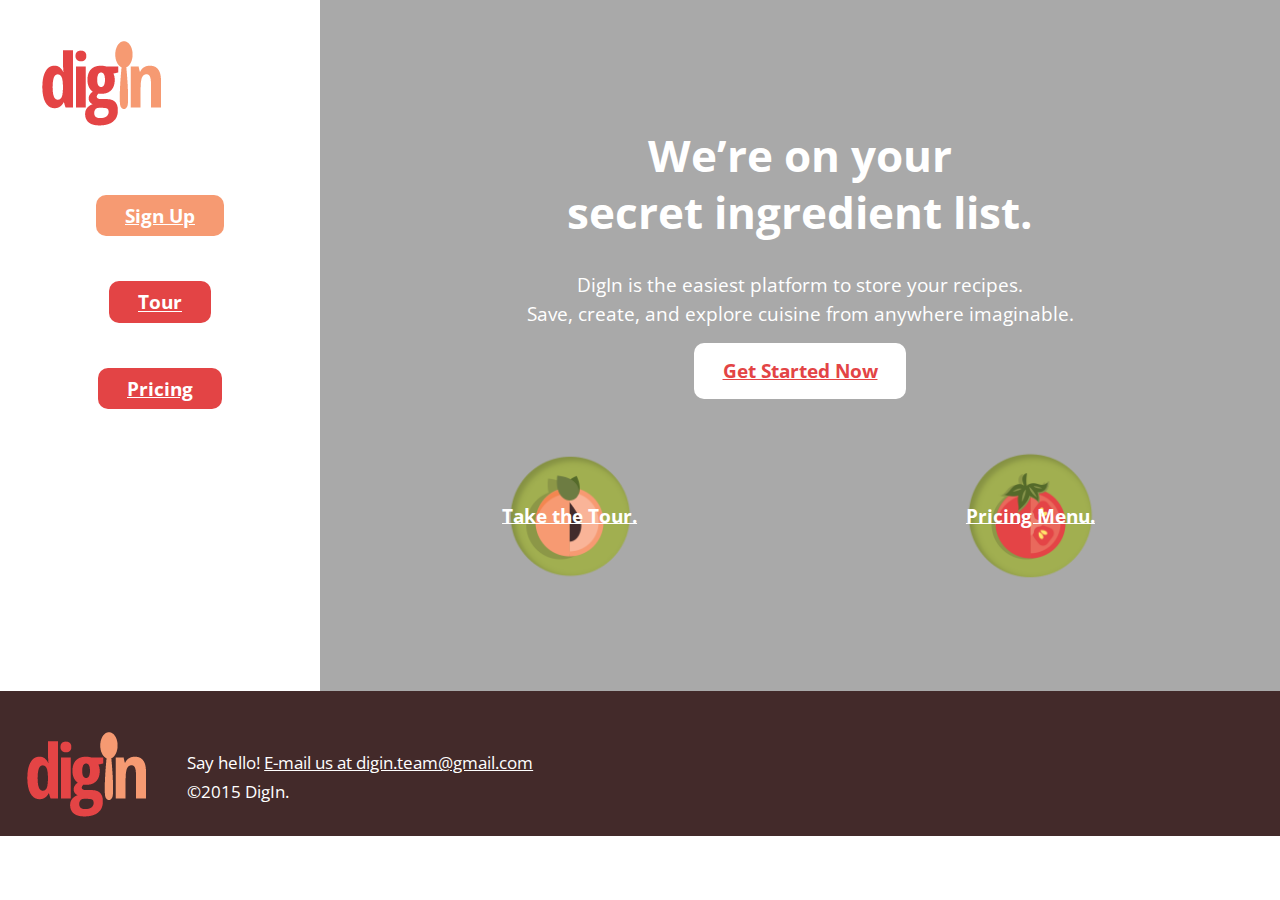
==== index.html @ a4c2fb9c "Changed title." ====
<!DOCTYPE html>
<html lang="en-ca">
<head>
  <meta charset="utf-8">
  <title>Store recipes online | DigIn</title>
  <link href="css/modules.css" rel="stylesheet">
  <link href="css/type.css" rel="stylesheet">
  <link href="css/grid.css" rel="stylesheet">
  <link href="css/main.css" rel="stylesheet">
  <meta name="handheldfriendly" content="true">
  <meta name="mobileoptimized" content="240">
  <meta name="viewport" content="width=device-width,intial-scale=1">
  <link href='https://fonts.googleapis.com/css?family=Open+Sans+Condensed:300,700' rel='stylesheet' type='text/css'>

</head>
<body>

  <ul class="skip-links">
    <li><a href="#main">Skip to main content</a></li>
    <li><a href="#nav">Skip to navigation</a></li>
  </ul>

<div class="grid">
<header id="top" class="unit xs-1 s-1 m-1-4 l-1-4 pad-t pad-b">
  <div class="grid">
<div class="unit xs-1 s-1 m-1 l-1">
  <a  class="masthead" role="banner" href="index.html"><img class="gutter text-center" src="images/logo.png" alt="DigIn"></a>
</div>
<div class="unit xs-1 s-1 m-1 l-1">
   <nav class="nav pad-t" role="navigation">
      <ul class="list-group text-center bold button">
        <li class="pad-t pad-b"><a class="gutter island-1-4 active" href="signup.html">Sign Up</a></li>
        <li class="pad-t pad-b"><a class="gutter island-1-4" href="tour.html">Tour</a></li>
        <li class="pad-t pad-b"><a class="gutter island-1-4" href="pricing.html">Pricing</a></li>
      </ul>
  </nav>
  </div>
  </div>
</header>


<main role="main" id="main" class="unit xs-1 s-1 m-3-4 l-3-4">
<div class="text-center">
<div class="hero">
<div class="hero-content">
    <h1 class="yotta">We’re on your<br>secret ingredient list.</h1>
    <p>DigIn is the easiest platform to store your recipes.<br>Save, create, and explore cuisine from anywhere imaginable.</p>

    <div class="grid xs-1 s-1 m-1 l-1 xl-1 pad-b  herobutton">
      <div class="unit xs-1 s-1 m-1 l-1 xl-1 pad-b-2">
        <a class="bold gutter pad-top-half pad-bottom-half" href="signup.html">Get Started Now</a>
      </div>
    </div>

    <div class="grid xs-1 s-1 m-1 l-1 xl-1">
      <div class="unit xs-1 s-1-2 m-1-2 l-1-2 xl-1-2 pad-t-2 pad-b-2 icon">
      <a class="bold pad-t-2 bucket" href="tour.html">Take the Tour.</a>
      </div>

      <div class="unit xs-1 s-1-2 m-1-2 l-1-2 xl-1-2 pad-t-2 pad-b-2 icon2">
        <a class="bold pad-t-2 bucket" href="pricing.html">Pricing Menu.</a>
      </div>
  </div>
</div>
</div>

  </div>
</main>
</div>

<footer role="contentinfo" class="pad-t">
<div class="unit xs-1 s-1 m-1 l-1">
     <div class="unit xs-1 s-1 m-1 l-1">
       <div class="media">
         <div class="media__img gutter-1-2">
           <img src="images/logo.png" alt="DigIn">
         </div>
         <div class="media__body gutter-1-2">
           <p class="milli pad-t">Say hello! <a class="footer" href="">E-mail us at digin.team@gmail.com</a><br>©2015 DigIn.</br></p>
         </div>
       </div>
     </div>
   </div>
</footer>

</body>
</html>
---- css/modules.css ----
/*!
 * Modulifier || Code released under the UNLICENSE
 * Code under other copyrights & licenses listed below.
 * http://modulifier.web-dev.tools/#responsive;images;list-group;embed;media-object;accessibility;print
 */

@-moz-viewport { width: device-width; scale: 1; }
@-ms-viewport { width: device-width; scale: 1; }
@-o-viewport { width: device-width; scale: 1; }
@-webkit-viewport { width: device-width; scale: 1; }
@viewport { width: device-width; scale: 1; }

html {
  box-sizing: border-box;
  -moz-text-size-adjust: 100%;
  -ms-text-size-adjust: 100%;
  -webkit-text-size-adjust: 100%;
  text-size-adjust: 100%;
}

*, *::before, *::after {
  box-sizing: inherit;
}

body {
  margin: 0;
}

article, aside, details, figcaption, figure,
footer, header, main, menu, nav, section, summary {
  display: block;
}

audio, canvas, progress, video {
  display: inline-block;
  vertical-align: baseline;
}

template {
  display: none;
}

img {
  border: 0;
}

.img-flex {
  display: block;
  width: 100%;
}

svg:not(:root) {
  overflow: hidden;
}

svg {
  fill: currentColor;
  stroke: currentColor;
}

.image-replacement, .ir {
  overflow: hidden;
  direction: ltr;
  text-align: left;
  text-indent: 100%;
  white-space: nowrap;
}

.list-group {
  padding-left: 0;
  list-style-type: none;
}

.list-group > dd {
  margin-left: 0;
}

.list-group--inline::before,
.list-group--inline::after {
  content: "";
  display: table;
}

.list-group--inline::after {
  clear: both;
}

.list-group--inline > li {
  display: inline-block;
}

.list-group--inline > dt {
  clear: left;
  float: left;
  width: 11em;
}

.list-group--inline > dd {
  float: left;
  min-width: 12em;
}

.embed {
  margin-left: 0;
  margin-right: 0;
  overflow: hidden;
  position: relative;
  width: 100%;
}

.embed--1by1 {
  padding-top: 100%; /* Square */
}

.embed--4by3 {
  padding-top: 75%; /* Traditional TV/computer screens */
}

.embed--iso216 {
  padding-top: 70.92%; /* A-standard paper sizes */
}

.embed--3by2 {
  padding-top: 66.6%; /* Classic 35 mm film & most digital photos, landscape */
}

.embed--2by3 {
  padding-top: 150%; /* Classic 35 mm film & most digital photos, portrait */
}

.embed--golden {
  padding-top: 61.8%; /* The Golden Ratio */
}

.embed--16by9 {
  padding-top: 56.25%; /* HD TV */
}

.embed--185by100 {
  padding-top: 54.05%; /* Common widescreen cinema */
}

.embed--24by10 {
  padding-top: 41.667%; /* Widescreen cinema: 2.4:1 */;
}

.embed--3by1 {
  padding-top: 33.3333%; /* Panorama photos */
}

.embed--4by1 {
  padding-top: 25%; /* Polyvision */
}

.embed__item {
  height: 100%;
  left: 0;
  position: absolute;
  top: 0;
  width: 100%;
}

.media {
  overflow: hidden;
}

.media__img {
  float: left;
}

.media__img--reversed {
  float: right;
}

.media__img--stacked {
  float: none;
}

.media__body {
  overflow: hidden;
  min-width: 12em; /* Slightly less than 200px, responsiveness built in */
}

a:hover, a:active {
  outline: none;
}

a:focus, [tabindex="0"]:focus,
input:focus, textarea:focus, button:focus {
  outline: 3px solid #000;
  outline-offset: 3px;
}

.skip-links {
  margin: 0;
  padding: 0;
  list-style-type: none;
}

.skip-links a {
  padding: 0.5em 0.75em;
  position: absolute;
  top: -3em;
  z-index: 10000; /* To make sure they're always on top */
  background-color: #000;
  color: #fff;
  font-size: 1.125rem;
  font-weight: bold;
  text-decoration: none;
}

.skip-links a:focus {
  top: 0;
}

.print-only {
  display: none;
  visibility: hidden;
}

@media print {

  .no-print {
    display: none;
    visibility: hidden;
  }

  .print-only {
    display: block;
    visibility: visible;
  }

  /*!
   * (c) HTML5 Boilerplate || MIT License
   *     https://html5boilerplate.com/
   */

  *, *:before, *:after, *:first-letter, *:first-line {
    background: none transparent !important;
    color: #000 !important;
    box-shadow: none !important;
    text-shadow: none !important;
  }

  a, a:visited {
    text-decoration: underline;
  }

  a[href]:after {
    content: " (" attr(href) ")";
  }

  abbr[title]:after {
    content: " (" attr(title) ")";
  }

  a[href^="#"]:after,
  a[href^="javascript:"]:after {
    content: "";
  }

  pre, blockquote {
    page-break-inside: avoid;
  }

  thead {
    display: table-header-group;
  }

  tr, img {
    page-break-inside: avoid;
  }

  p, h1, h2, h3, h4, h5, h6 {
    orphans: 3;
    widows: 3;
  }

  h1, h2, h3, h4, h5, h6 {
    page-break-after: avoid;
  }

  /*! End HTML5 Boilerplate code */
}
---- css/type.css ----
/*
  Typografier || Code released under the UNLICENSE
  http://typografier.web-dev.tools/#0,100,1.3,1.067;38,110,1.4,1.125;60,120,1.5,1.125;90,130,1.5,1.125
*/

html {
  font-size: 100%;
  line-height: 1.3;
}

a {
  background-color: transparent;
}

sub, sup {
  font-size: 75%;
  line-height: 1px;
  position: relative;
  vertical-align: baseline;
}

sup {
  top: -0.5em;
}

sub {
  bottom: -0.25em;
}

pre, code, kbd, samp {
  font-size: 100%;
}

abbr[title] {
  border-bottom: 1px dotted;
  text-decoration: none;
}

b, strong {
  font-weight: bold;
}

dfn, caption {
  font-style: italic;
}

hr {
  border: 0;
  border-top: 1px solid;
  height: 0;
}

table {
  border-collapse: collapse;
  border-spacing: 0;
  width: 100%;
}

th, td {
  border-bottom: 1px solid;
  text-align: left;
}

thead th {
  vertical-align: bottom;
}

.text-left {
  text-align: left;
}

.text-right {
  text-align: right;
}

.text-center {
  text-align: center;
}

.normal {
  font-weight: normal;
}

.bold {
  font-weight: bold;
}

.italic {
  font-style: italic;
}

.text-upper {
  text-transform: uppercase;
}

.text-lower {
  text-transform: lowercase;
}

h1, h2, h3, h4, h5, h6,
p, ul, ol, dl, dd, figure,
blockquote, details, hr,
fieldset, pre, table {
  margin: 0 0 1.3rem;
}

.yotta {
  font-size: 1.5745rem;
  line-height: 1.6513;
}

.zetta {
  font-size: 1.4757rem;
  line-height: 1.7619;
}

h1, .exa {
  font-size: 1.3830rem;
  line-height: 1.8800;
}

h2, .peta {
  font-size: 1.2962rem;
  line-height: 1.0030;
}

h3, .tera {
  font-size: 1.2148rem;
  line-height: 1.0702;
}

h4, .giga {
  font-size: 1.1385rem;
  line-height: 1.1419;
}

h5, .mega {
  font-size: 1.0670rem;
  line-height: 1.2184;
}

h6, .kilo, input, textarea {
  font-size: 1.0000rem;
  line-height: 1.3000;
}

small, .milli {
  font-size: 0.9372rem;
  line-height: 1.3871;
}

.micro {
  font-size: 0.8784rem;
  line-height: 1.4800;
}

.push {
  margin-bottom: 1.3rem;
}

.push-none, .push-0 {
  margin-bottom: 0;
}

.push-double, .push-2 {
  margin-bottom: 2.6000rem;
}

.push-half, .push-1-2 {
  margin-bottom: 0.6500rem;
}

.push-quarter, .push-1-4 {
  margin-bottom: 0.3250rem;
}

.push-right-quarter, .push-r-1-4 {
  margin-right: 0.3250rem;
}

.push-right-half, .push-r-1-2 {
  margin-right: 0.6500rem;
}

.push-right, .push-r {
  margin-right: 1.3rem;
}

.pad-top, .pad-t {
  padding-top: 1.3rem;
}

.pad-bottom, .pad-b {
  padding-bottom: 1.3rem;
}

.pad-top-double, .pad-t-2 {
  padding-top: 2.6000rem;
}

.pad-bottom-double, .pad-b-2 {
  padding-bottom: 2.6000rem;
}

.pad-top-half, .pad-t-1-2 {
  padding-top: 0.6500rem;
}

.pad-bottom-half, .pad-b-1-2 {
  padding-bottom: 0.6500rem;
}

.pad-top-quarter, .pad-t-1-4 {
  padding-top: 0.3250rem;
}

.pad-bottom-quarter, .pad-b-1-4 {
  padding-bottom: 0.3250rem;
}

.island {
  padding: 1.3rem;
}

.island-double, .island-2 {
  padding: 2.6000rem;
}

.island-half, .island-1-2 {
  padding: 0.6500rem;
}

.island-quarter, .island-1-4,
td, th, fieldset {
  padding: 0.3250rem;
}

.gutter {
  padding-left: 1.3rem;
  padding-right: 1.3rem;
}

.gutter-double, .gutter-2 {
  padding-left: 2.6000rem;
  padding-right: 2.6000rem;
}

.gutter-half, .gutter-1-2 {
  padding-left: 0.6500rem;
  padding-right: 0.6500rem;
}

.gutter-quarter, .gutter-1-4 {
  padding-left: 0.3250rem;
  padding-right: 0.3250rem;
}

@media only screen and (min-width: 38em) {

html {
  font-size: 110%;
  line-height: 1.4;
}

h1, h2, h3, h4, h5, h6,
p, ul, ol, dl, dd, figure,
blockquote, details, hr,
fieldset, pre, table {
  margin: 0 0 1.4rem;
}

.yotta {
  font-size: 2.2807rem;
  line-height: 1.2277;
}

.zetta {
  font-size: 2.0273rem;
  line-height: 1.3812;
}

h1, .exa {
  font-size: 1.8020rem;
  line-height: 1.5538;
}

h2, .peta {
  font-size: 1.6018rem;
  line-height: 1.7480;
}

h3, .tera {
  font-size: 1.4238rem;
  line-height: 1.9665;
}

h4, .giga {
  font-size: 1.2656rem;
  line-height: 1.1062;
}

h5, .mega {
  font-size: 1.1250rem;
  line-height: 1.2444;
}

h6, .kilo, input, textarea {
  font-size: 1.0000rem;
  line-height: 1.4000;
}

small, .milli {
  font-size: 0.8889rem;
  line-height: 1.5750;
}

.micro {
  font-size: 0.7901rem;
  line-height: 1.7719;
}

.push {
  margin-bottom: 1.4rem;
}

.push-none, .push-0 {
  margin-bottom: 0;
}

.push-double, .push-2 {
  margin-bottom: 2.8000rem;
}

.push-half, .push-1-2 {
  margin-bottom: 0.7000rem;
}

.push-quarter, .push-1-4 {
  margin-bottom: 0.3500rem;
}

.push-right-quarter, .push-r-1-4 {
  margin-right: 0.3500rem;
}

.push-right-half, .push-r-1-2 {
  margin-right: 0.7000rem;
}

.push-right, .push-r {
  margin-right: 1.4rem;
}

.pad-top, .pad-t {
  padding-top: 1.4rem;
}

.pad-bottom, .pad-b {
  padding-bottom: 1.4rem;
}

.pad-top-double, .pad-t-2 {
  padding-top: 2.8000rem;
}

.pad-bottom-double, .pad-b-2 {
  padding-bottom: 2.8000rem;
}

.pad-top-half, .pad-t-1-2 {
  padding-top: 0.7000rem;
}

.pad-bottom-half, .pad-b-1-2 {
  padding-bottom: 0.7000rem;
}

.pad-top-quarter, .pad-t-1-4 {
  padding-top: 0.3500rem;
}

.pad-bottom-quarter, .pad-b-1-4 {
  padding-bottom: 0.3500rem;
}

.island {
  padding: 1.4rem;
}

.island-double, .island-2 {
  padding: 2.8000rem;
}

.island-half, .island-1-2 {
  padding: 0.7000rem;
}

.island-quarter, .island-1-4,
td, th, fieldset {
  padding: 0.3500rem;
}

.gutter {
  padding-left: 1.4rem;
  padding-right: 1.4rem;
}

.gutter-double, .gutter-2 {
  padding-left: 2.8000rem;
  padding-right: 2.8000rem;
}

.gutter-half, .gutter-1-2 {
  padding-left: 0.7000rem;
  padding-right: 0.7000rem;
}

.gutter-quarter, .gutter-1-4 {
  padding-left: 0.3500rem;
  padding-right: 0.3500rem;
}

}

@media only screen and (min-width: 60em) {

html {
  font-size: 120%;
  line-height: 1.5;
}

h1, h2, h3, h4, h5, h6,
p, ul, ol, dl, dd, figure,
blockquote, details, hr,
fieldset, pre, table {
  margin: 0 0 1.5rem;
}

.yotta {
  font-size: 2.2807rem;
  line-height: 1.3154;
}

.zetta {
  font-size: 2.0273rem;
  line-height: 1.4798;
}

h1, .exa {
  font-size: 1.8020rem;
  line-height: 1.6648;
}

h2, .peta {
  font-size: 1.6018rem;
  line-height: 1.8729;
}

h3, .tera {
  font-size: 1.4238rem;
  line-height: 1.0535;
}

h4, .giga {
  font-size: 1.2656rem;
  line-height: 1.1852;
}

h5, .mega {
  font-size: 1.1250rem;
  line-height: 1.3333;
}

h6, .kilo, input, textarea {
  font-size: 1.0000rem;
  line-height: 1.5000;
}

small, .milli {
  font-size: 0.8889rem;
  line-height: 1.6875;
}

.micro {
  font-size: 0.7901rem;
  line-height: 1.8984;
}

.push {
  margin-bottom: 1.5rem;
}

.push-none, .push-0 {
  margin-bottom: 0;
}

.push-double, .push-2 {
  margin-bottom: 3.0000rem;
}

.push-half, .push-1-2 {
  margin-bottom: 0.7500rem;
}

.push-quarter, .push-1-4 {
  margin-bottom: 0.3750rem;
}

.push-right-quarter, .push-r-1-4 {
  margin-right: 0.3750rem;
}

.push-right-half, .push-r-1-2 {
  margin-right: 0.7500rem;
}

.push-right, .push-r {
  margin-right: 1.5rem;
}

.pad-top, .pad-t {
  padding-top: 1.5rem;
}

.pad-bottom, .pad-b {
  padding-bottom: 1.5rem;
}

.pad-top-double, .pad-t-2 {
  padding-top: 3.0000rem;
}

.pad-bottom-double, .pad-b-2 {
  padding-bottom: 3.0000rem;
}

.pad-top-half, .pad-t-1-2 {
  padding-top: 0.7500rem;
}

.pad-bottom-half, .pad-b-1-2 {
  padding-bottom: 0.7500rem;
}

.pad-top-quarter, .pad-t-1-4 {
  padding-top: 0.3750rem;
}

.pad-bottom-quarter, .pad-b-1-4 {
  padding-bottom: 0.3750rem;
}

.island {
  padding: 1.5rem;
}

.island-double, .island-2 {
  padding: 3.0000rem;
}

.island-half, .island-1-2 {
  padding: 0.7500rem;
}

.island-quarter, .island-1-4,
td, th, fieldset {
  padding: 0.3750rem;
}

.gutter {
  padding-left: 1.5rem;
  padding-right: 1.5rem;
}

.gutter-double, .gutter-2 {
  padding-left: 3.0000rem;
  padding-right: 3.0000rem;
}

.gutter-half, .gutter-1-2 {
  padding-left: 0.7500rem;
  padding-right: 0.7500rem;
}

.gutter-quarter, .gutter-1-4 {
  padding-left: 0.3750rem;
  padding-right: 0.3750rem;
}

}

@media only screen and (min-width: 90em) {

html {
  font-size: 130%;
  line-height: 1.5;
}

h1, h2, h3, h4, h5, h6,
p, ul, ol, dl, dd, figure,
blockquote, details, hr,
fieldset, pre, table {
  margin: 0 0 1.5rem;
}

.yotta {
  font-size: 2.2807rem;
  line-height: 1.3154;
}

.zetta {
  font-size: 2.0273rem;
  line-height: 1.4798;
}

h1, .exa {
  font-size: 1.8020rem;
  line-height: 1.6648;
}

h2, .peta {
  font-size: 1.6018rem;
  line-height: 1.8729;
}

h3, .tera {
  font-size: 1.4238rem;
  line-height: 1.0535;
}

h4, .giga {
  font-size: 1.2656rem;
  line-height: 1.1852;
}

h5, .mega {
  font-size: 1.1250rem;
  line-height: 1.3333;
}

h6, .kilo, input, textarea {
  font-size: 1.0000rem;
  line-height: 1.5000;
}

small, .milli {
  font-size: 0.8889rem;
  line-height: 1.6875;
}

.micro {
  font-size: 0.7901rem;
  line-height: 1.8984;
}

.push {
  margin-bottom: 1.5rem;
}

.push-none, .push-0 {
  margin-bottom: 0;
}

.push-double, .push-2 {
  margin-bottom: 3.0000rem;
}

.push-half, .push-1-2 {
  margin-bottom: 0.7500rem;
}

.push-quarter, .push-1-4 {
  margin-bottom: 0.3750rem;
}

.push-right-quarter, .push-r-1-4 {
  margin-right: 0.3750rem;
}

.push-right-half, .push-r-1-2 {
  margin-right: 0.7500rem;
}

.push-right, .push-r {
  margin-right: 1.5rem;
}

.pad-top, .pad-t {
  padding-top: 1.5rem;
}

.pad-bottom, .pad-b {
  padding-bottom: 1.5rem;
}

.pad-top-double, .pad-t-2 {
  padding-top: 3.0000rem;
}

.pad-bottom-double, .pad-b-2 {
  padding-bottom: 3.0000rem;
}

.pad-top-half, .pad-t-1-2 {
  padding-top: 0.7500rem;
}

.pad-bottom-half, .pad-b-1-2 {
  padding-bottom: 0.7500rem;
}

.pad-top-quarter, .pad-t-1-4 {
  padding-top: 0.3750rem;
}

.pad-bottom-quarter, .pad-b-1-4 {
  padding-bottom: 0.3750rem;
}

.island {
  padding: 1.5rem;
}

.island-double, .island-2 {
  padding: 3.0000rem;
}

.island-half, .island-1-2 {
  padding: 0.7500rem;
}

.island-quarter, .island-1-4,
td, th, fieldset {
  padding: 0.3750rem;
}

.gutter {
  padding-left: 1.5rem;
  padding-right: 1.5rem;
}

.gutter-double, .gutter-2 {
  padding-left: 3.0000rem;
  padding-right: 3.0000rem;
}

.gutter-half, .gutter-1-2 {
  padding-left: 0.7500rem;
  padding-right: 0.7500rem;
}

.gutter-quarter, .gutter-1-4 {
  padding-left: 0.3750rem;
  padding-right: 0.3750rem;
}

}
---- css/grid.css ----
/*
  Gridifier || Code released under the UNLICENSE
  http://gridifier.web-dev.tools/#xs,4,0,0,0;s,4,25,0,0;m,4,38,1,1;l,4,60,1,1
*/

.grid {
  margin: 0;
  padding: 0;
  letter-spacing: -0.31em;
  text-rendering: optimizespeed;
  display: -webkit-flex;
  -webkit-flex-flow: row wrap;
  display: -ms-flexbox;
  -ms-flex-flow: row wrap;
  display: flex;
  flex-flow: row wrap;
}

.grid-bottom {
  -webkit-align-items: flex-end;
  -ms-align-items: flex-end;
  align-items: flex-end;
}

.grid-middle {
  -webkit-align-items: center;
  -ms-align-items: center;
  align-items: center;
}

.grid-stretch {
  -webkit-align-items: stretch;
  -ms-align-items: stretch;
  align-items: stretch;
}

.opera-only :-o-prefocus, .grid {
  word-spacing: -0.43em;
}

.unit {
  letter-spacing: normal;
  text-rendering: auto;
  vertical-align: top;
  word-spacing: normal;
  display: inline-block;
  visibility: visible;
}

.grid-bottom .unit {
  vertical-align: bottom;
}

.grid-middle .unit {
  vertical-align: middle;
}

[class*="unit-push-"],
[class*="unit-pull-"] {
  position: relative;
}

.unit-xs-hidden {
  display: none;
  visibility: hidden;
}

.unit-xs-centered {
  margin: 0 auto;
}

.unit-xs-1, .xs-1 {
  display: block;
  visibility: visible;
  width: 100%;
}

.unit-xs-1-2, .xs-1-2 {
  width: 50.0000%;
}

.unit-xs-1-3, .xs-1-3 {
  width: 33.3333%;
}

.unit-xs-2-3, .xs-2-3 {
  width: 66.6667%;
}

.unit-xs-1-4, .xs-1-4 {
  width: 25.0000%;
}

.unit-xs-3-4, .xs-3-4 {
  width: 75.0000%;
}

.unit-xs-1-2,.xs-1-2,.unit-xs-1-3,.xs-1-3,.unit-xs-2-3,.xs-2-3,.unit-xs-1-4,.xs-1-4,.unit-xs-3-4,.xs-3-4 {
  display: inline-block;
  visibility: visible;
}

@media only screen and (min-width: 25em) {

.unit-s-hidden {
  display: none;
  visibility: hidden;
}

.unit-s-centered {
  margin: 0 auto;
}

.unit-s-1, .s-1 {
  display: block;
  visibility: visible;
  width: 100%;
}

.unit-s-1-2, .s-1-2 {
  width: 50.0000%;
}

.unit-s-1-3, .s-1-3 {
  width: 33.3333%;
}

.unit-s-2-3, .s-2-3 {
  width: 66.6667%;
}

.unit-s-1-4, .s-1-4 {
  width: 25.0000%;
}

.unit-s-3-4, .s-3-4 {
  width: 75.0000%;
}

.unit-s-1-2,.s-1-2,.unit-s-1-3,.s-1-3,.unit-s-2-3,.s-2-3,.unit-s-1-4,.s-1-4,.unit-s-3-4,.s-3-4 {
  display: inline-block;
  visibility: visible;
}

}

@media only screen and (min-width: 38em) {

.unit-m-hidden {
  display: none;
  visibility: hidden;
}

.unit-m-centered {
  margin: 0 auto;
}

.unit-m-1, .m-1 {
  display: block;
  visibility: visible;
  width: 100%;
}

.unit-offset-m-0 {
  margin-left: 0;
}

.unit-push-m-0,
.unit-pull-m-0 {
  left: 0;
}

.unit-m-1-2, .m-1-2 {
  width: 50.0000%;
}

.unit-offset-m-1-2 {
  margin-left: 50.0000%;
}

.unit-push-m-1-2 {
  left: 50.0000%;
}

.unit-pull-m-1-2 {
  left: -50.0000%;
}

.unit-m-1-3, .m-1-3 {
  width: 33.3333%;
}

.unit-offset-m-1-3 {
  margin-left: 33.3333%;
}

.unit-push-m-1-3 {
  left: 33.3333%;
}

.unit-pull-m-1-3 {
  left: -33.3333%;
}

.unit-m-2-3, .m-2-3 {
  width: 66.6667%;
}

.unit-offset-m-2-3 {
  margin-left: 66.6667%;
}

.unit-push-m-2-3 {
  left: 66.6667%;
}

.unit-pull-m-2-3 {
  left: -66.6667%;
}

.unit-m-1-4, .m-1-4 {
  width: 25.0000%;
}

.unit-offset-m-1-4 {
  margin-left: 25.0000%;
}

.unit-push-m-1-4 {
  left: 25.0000%;
}

.unit-pull-m-1-4 {
  left: -25.0000%;
}

.unit-m-3-4, .m-3-4 {
  width: 75.0000%;
}

.unit-offset-m-3-4 {
  margin-left: 75.0000%;
}

.unit-push-m-3-4 {
  left: 75.0000%;
}

.unit-pull-m-3-4 {
  left: -75.0000%;
}

.unit-m-1-2,.m-1-2,.unit-m-1-3,.m-1-3,.unit-m-2-3,.m-2-3,.unit-m-1-4,.m-1-4,.unit-m-3-4,.m-3-4 {
  display: inline-block;
  visibility: visible;
}

}

@media only screen and (min-width: 60em) {

.unit-l-hidden {
  display: none;
  visibility: hidden;
}

.unit-l-centered {
  margin: 0 auto;
}

.unit-l-1, .l-1 {
  display: block;
  visibility: visible;
  width: 100%;
}

.unit-offset-l-0 {
  margin-left: 0;
}

.unit-push-l-0,
.unit-pull-l-0 {
  left: 0;
}

.unit-l-1-2, .l-1-2 {
  width: 50.0000%;
}

.unit-offset-l-1-2 {
  margin-left: 50.0000%;
}

.unit-push-l-1-2 {
  left: 50.0000%;
}

.unit-pull-l-1-2 {
  left: -50.0000%;
}

.unit-l-1-3, .l-1-3 {
  width: 33.3333%;
}

.unit-offset-l-1-3 {
  margin-left: 33.3333%;
}

.unit-push-l-1-3 {
  left: 33.3333%;
}

.unit-pull-l-1-3 {
  left: -33.3333%;
}

.unit-l-2-3, .l-2-3 {
  width: 66.6667%;
}

.unit-offset-l-2-3 {
  margin-left: 66.6667%;
}

.unit-push-l-2-3 {
  left: 66.6667%;
}

.unit-pull-l-2-3 {
  left: -66.6667%;
}

.unit-l-1-4, .l-1-4 {
  width: 25.0000%;
}

.unit-offset-l-1-4 {
  margin-left: 25.0000%;
}

.unit-push-l-1-4 {
  left: 25.0000%;
}

.unit-pull-l-1-4 {
  left: -25.0000%;
}

.unit-l-3-4, .l-3-4 {
  width: 75.0000%;
}

.unit-offset-l-3-4 {
  margin-left: 75.0000%;
}

.unit-push-l-3-4 {
  left: 75.0000%;
}

.unit-pull-l-3-4 {
  left: -75.0000%;
}

.unit-l-1-2,.l-1-2,.unit-l-1-3,.l-1-3,.unit-l-2-3,.l-2-3,.unit-l-1-4,.l-1-4,.unit-l-3-4,.l-3-4 {
  display: inline-block;
  visibility: visible;
}

}

.unit-content-distribute {
  display: -ms-flexbox;
  display: -webkit-flex;
  display: flex;
  -ms-flex-direction: column;
  -webkit-flex-direction: column;
  flex-direction: column;
  -ms-flex-pack: justify;
  -webkit-justify-content: space-between;
  justify-content: space-between;
}

.content-fill {
  -ms-flex-grow: 2;
  -webkit-flex-grow: 2;
  flex-grow: 2;
  max-width: 100%; /* @bugfix: IE 10, 11 */
}

.content-shrink {
  -ms-align-self: center;
  -webkit-align-self: center;
  align-self: center;
}
---- css/main.css ----
@-moz-viewport { width: device-width; scale: 1; }
@-ms-viewport { width: device-width; scale: 1; }
@-o-viewport { width: device-width; scale: 1; }
@-webkit-viewport { width: device-width; scale: 1; }
@viewport { width: device-width; scale: 1; }

html{
  box-sizing: border-box;
  -moz-text-size-adjust: 100%;
  -ms-text-size-adjust: 100%;
  -webkit-text-size-adjust: 100%;
  text-size-adjust: 100%;
  font-family: sans-serif
}

*, *::before, *::after{
  box-sizing: inherit;
}

body{
  font-family: 'Open Sans Condensed', sans-serif;
}

header{
  background-color: white;
}
nav li{
  display: inline;
}
.button li{
  width: 200px;
}
.button a{
  width: 200px;
  background-color: #e34445;
  color: white;
  border-radius: 10px;
}
.button a:hover, .button a.active{
  background-color: #f69a72;
  color: #fff;
}
.herobutton a{
  width: 200px;
  background-color: white;
  color: #e34445;
  border-radius: 10px;
}
.herobutton a:hover{
  background-color: white;
  color: #a1ae56;
}
.hero{
  max-height: 75vh;
  position: relative;
  overflow: hidden;
  background: url(http://placehold.it/1010x1157/e34445) no-repeat center top / cover;
  padding-top: 220%;
  background-color: darkgrey;
}
.hero-content{
  padding: 0 1rem;
  position: absolute;
  width: 100%;
  bottom: 15%;
  color: #fff;
  text-align: center;
}
.hero2{
  max-height: 75vh;
  position: relative;
  overflow: hidden;
  background: url(http://placehold.it/1010x445/e34445) no-repeat center top / cover;
  padding-top: 80%;
  background-color: darkgrey;
}
.hero-content2{
  padding: 0 1rem;
  position: absolute;
  width: 100%;
  bottom: 15%;
  color: #fff;
  text-align: left;
}
main{
  background-color: #e6e6e6;
}
.icon{
  background: url("../images/peach.png");
  background-size: 140px auto;
  background-repeat: no-repeat;
  background-position: center;
}
.icon2{
  background: url("../images/tomato.png");
  background-size: 140px auto;
  background-repeat: no-repeat;
  background-position: center;
}
.bucket{
  color: white;
}

footer{
  color: white;
  background-color: #432a2a;
}
.footer{
  color: white;
}

@media only screen and (min-width: 18em){
  .hero{
    padding-top: 157%;
  }
  .hero2{
    padding-top: 80%;
  }
}
@media only screen and (min-width: 24em){
  .hero{
    padding-top: 98%;
  }
  .hero2{
    padding-top: 50%;
  }
}
@media only screen and (min-width: 32em){
  nav li{
    display: inline-block;}

    .hero{
      padding-top: 100%;
    }
}
@media only screen and (min-width: 46em){
  .hero{
    padding-top: 150%;
  }
}
@media only screen and (min-width: 62em){
  .hero{
    padding-top: 72%;
  }
}
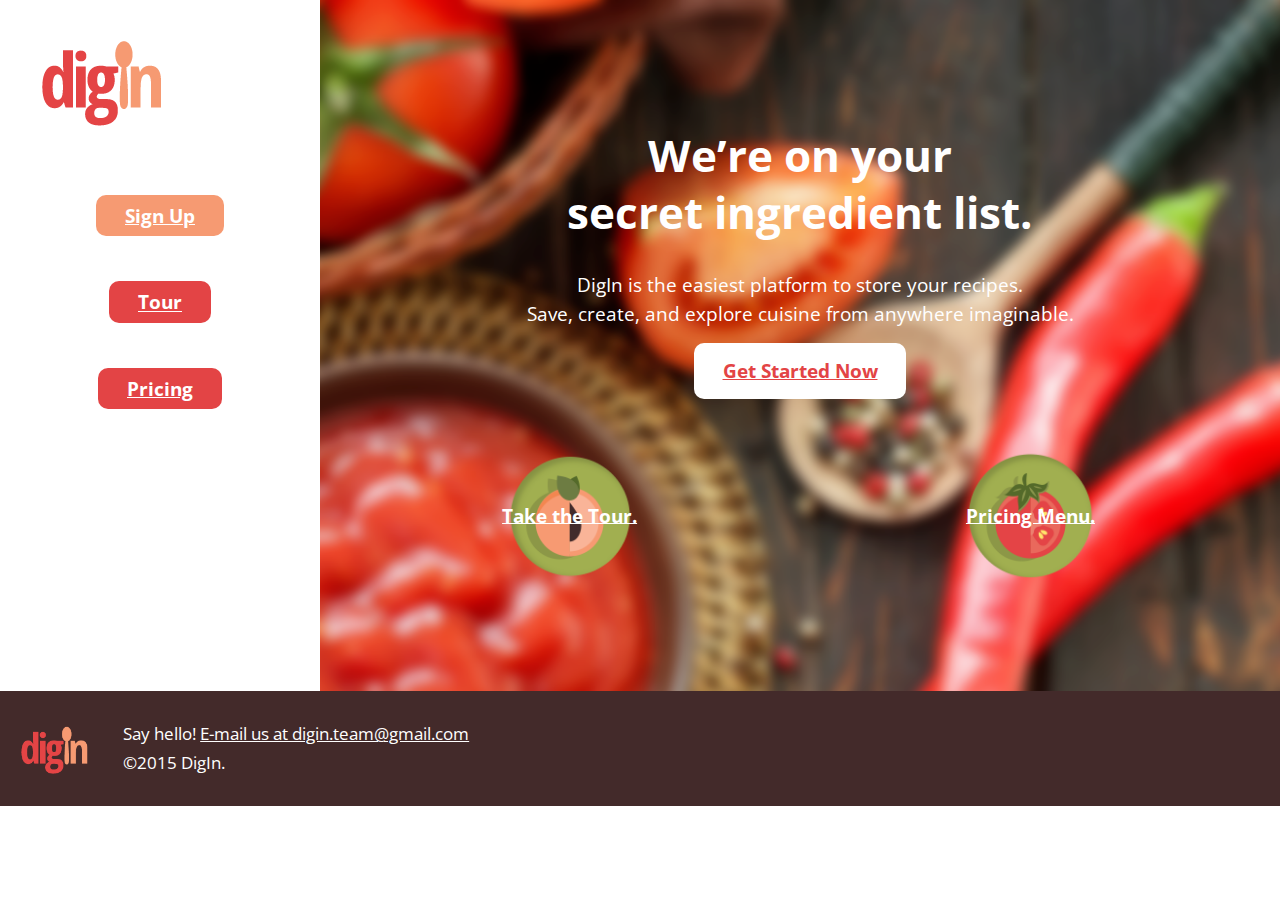
==== commit e5441dc6: "Added hero image." ====
--- a/index.html
+++ b/index.html
@@ -52,10 +52,12 @@
       </div>
     </div>
 
+
+
     <div class="grid xs-1 s-1 m-1 l-1 xl-1">
       <div class="unit xs-1 s-1-2 m-1-2 l-1-2 xl-1-2 pad-t-2 pad-b-2 icon">
       <a class="bold pad-t-2 bucket" href="tour.html">Take the Tour.</a>
-      </div>
+    </div>
 
       <div class="unit xs-1 s-1-2 m-1-2 l-1-2 xl-1-2 pad-t-2 pad-b-2 icon2">
         <a class="bold pad-t-2 bucket" href="pricing.html">Pricing Menu.</a>
@@ -73,10 +75,10 @@
      <div class="unit xs-1 s-1 m-1 l-1">
        <div class="media">
          <div class="media__img gutter-1-2">
-           <img src="images/logo.png" alt="DigIn">
+           <img class="logo" src="images/logo.png" alt="DigIn">
          </div>
          <div class="media__body gutter-1-2">
-           <p class="milli pad-t">Say hello! <a class="footer" href="">E-mail us at digin.team@gmail.com</a><br>©2015 DigIn.</br></p>
+           <p class="milli">Say hello! <a class="footer" href="">E-mail us at digin.team@gmail.com</a><br>©2015 DigIn.</br></p>
          </div>
        </div>
      </div>
--- a/css/main.css
+++ b/css/main.css
@@ -23,6 +23,9 @@
 
 header{
   background-color: white;
+}
+.logo{
+  width: 80px;
 }
 nav li{
   display: inline;
@@ -54,7 +57,7 @@
   max-height: 75vh;
   position: relative;
   overflow: hidden;
-  background: url(http://placehold.it/1010x1157/e34445) no-repeat center top / cover;
+  background: url("../images/herobanner.png") no-repeat center top / cover;
   padding-top: 220%;
   background-color: darkgrey;
 }
@@ -90,6 +93,7 @@
   background-size: 140px auto;
   background-repeat: no-repeat;
   background-position: center;
+  background-clip: border-box;
 }
 .icon2{
   background: url("../images/tomato.png");
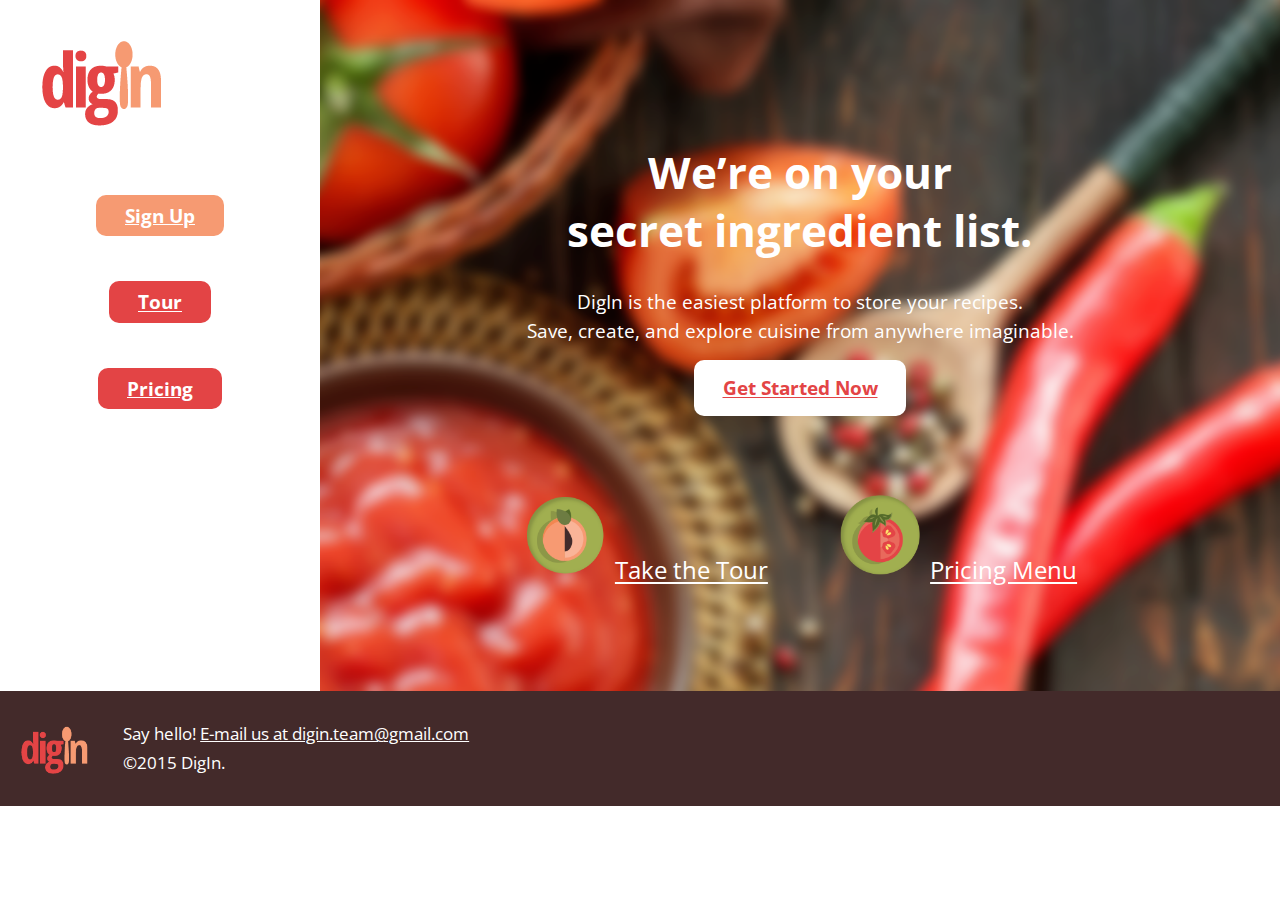
==== commit 18221554: "Added icons to homepage." ====
--- a/index.html
+++ b/index.html
@@ -23,12 +23,17 @@
 <div class="grid">
 <header id="top" class="unit xs-1 s-1 m-1-4 l-1-4 pad-t pad-b">
   <div class="grid">
-<div class="unit xs-1 s-1 m-1 l-1">
+<div class="unit xs-1-2 s-1-2 m-1 l-1">
   <a  class="masthead" role="banner" href="index.html"><img class="gutter text-center" src="images/logo.png" alt="DigIn"></a>
 </div>
-<div class="unit xs-1 s-1 m-1 l-1">
-   <nav class="nav pad-t" role="navigation">
-      <ul class="list-group text-center bold button">
+
+
+<div class="unit xs-1-2 s-1-2 m-1 l-1">
+   <nav class="pad-t" role="navigation">
+     <input type="checkbox" class="nav-check" id="nav-check">
+     <label class="nav-label" for="nav-check"><img src="images/toggle.png" alt="open navigation."></label>
+
+      <ul class="list-group text-center bold button nav">
         <li class="pad-t pad-b"><a class="gutter island-1-4 active" href="signup.html">Sign Up</a></li>
         <li class="pad-t pad-b"><a class="gutter island-1-4" href="tour.html">Tour</a></li>
         <li class="pad-t pad-b"><a class="gutter island-1-4" href="pricing.html">Pricing</a></li>
@@ -53,14 +58,19 @@
     </div>
 
 
+    <div class="unit xs-1 s-1 m-1-3 l-1-3 push-0 text-center buckets padding-bottom pad-t">
+          <div class="media">
+            <a href="tour.html"><img class="media__img media__img--stacked iconimg" src="images/peach.png" alt="peach icon."></a>
+              <a href="tour.html" class="push-0 giga text-center pad-t-1-2 whitelink">Take the Tour</a>
 
-    <div class="grid xs-1 s-1 m-1 l-1 xl-1">
-      <div class="unit xs-1 s-1-2 m-1-2 l-1-2 xl-1-2 pad-t-2 pad-b-2 icon">
-      <a class="bold pad-t-2 bucket" href="tour.html">Take the Tour.</a>
-    </div>
+          </div>
+        </div>
 
-      <div class="unit xs-1 s-1-2 m-1-2 l-1-2 xl-1-2 pad-t-2 pad-b-2 icon2">
-        <a class="bold pad-t-2 bucket" href="pricing.html">Pricing Menu.</a>
+
+    <div class="unit xs-1 s-1 m-1-3 l-1-3 push-0 text-center buckets padding-bottom pad-t">
+        <div class="media">
+      <a href="tour.html"><img class="media__img media__img--stacked iconimg" src="images/tomato.png" alt="tomato icon."></a>
+      <a href="pricing.html" class="push-0 giga text-center pad-t-1-2 whitelink">Pricing Menu</a>
       </div>
   </div>
 </div>
@@ -78,7 +88,7 @@
            <img class="logo" src="images/logo.png" alt="DigIn">
          </div>
          <div class="media__body gutter-1-2">
-           <p class="milli">Say hello! <a class="footer" href="">E-mail us at digin.team@gmail.com</a><br>©2015 DigIn.</br></p>
+           <p class="milli">Say hello! <a class="whitelink" href="">E-mail us at digin.team@gmail.com</a><br>©2015 DigIn.</br></p>
          </div>
        </div>
      </div>
--- a/css/main.css
+++ b/css/main.css
@@ -30,6 +30,32 @@
 nav li{
   display: inline;
 }
+
+.nav{
+  display: none;
+}
+
+.nav-check:checked ~ .nav{
+  display: block;
+}
+.nav-check{
+  position: absolute;
+  top: -3em;
+
+}
+.nav-label{
+  cursor: pointer;
+  font-size: 1.25rem;
+  display: inline-block;
+  width: 80px;
+  float: left;
+
+}
+.nav-label img{
+  display: block;
+  width: 100%;
+}
+
 .button li{
   width: 200px;
 }
@@ -109,33 +135,82 @@
   color: white;
   background-color: #432a2a;
 }
-.footer{
-  color: white;
-}
-
-@media only screen and (min-width: 18em){
-  .hero{
-    padding-top: 157%;
+.whitelink{
+  color: white;
+}
+input + label{
+  display: inline;
+}
+
+.iconimg{
+  width: 90px;
+}
+
+
+.peach{
+  background-image: url("../images/peach.png");
+  background-size: 70px auto;
+  background-repeat: no-repeat;
+  background-position: center 1em;
+  padding: 5em 1em 1em 1em;
+  text-align: center;
+  clear: both;
+}
+
+.tomato{
+  background-image: url("../images/tomato.png");
+  background-size: 70px auto;
+  background-repeat: no-repeat;
+  background-position: center 1em;
+  padding: 5em 1em 1em 1em;
+  text-align: center;
+  clear: both;
+}
+
+.bean{
+  background-image: url("../images/bean.png");
+  background-size: 70px auto;
+  background-repeat: no-repeat;
+  background-position: center 1em;
+  padding: 5em 1em 1em 1em;
+  text-align: center;
+  clear: both;
+}
+
+@media only screen and (min-width: 15em){
+  .hero{
+    padding-top: 300%;
   }
   .hero2{
     padding-top: 80%;
   }
 }
-@media only screen and (min-width: 24em){
-  .hero{
-    padding-top: 98%;
+
+@media only screen and (min-width: 22em){
+
+  nav li{
+    display: inline-block;
+  }
+  .hero{
+    padding-top: 300%;
   }
   .hero2{
     padding-top: 50%;
   }
 }
 @media only screen and (min-width: 32em){
-  nav li{
-    display: inline-block;}
+
 
     .hero{
-      padding-top: 100%;
+      padding-top: 130%;
     }
+
+  .nav{
+    display: block;
+  }
+  .nav-label{
+    display: none;
+  }
 }
 @media only screen and (min-width: 46em){
   .hero{
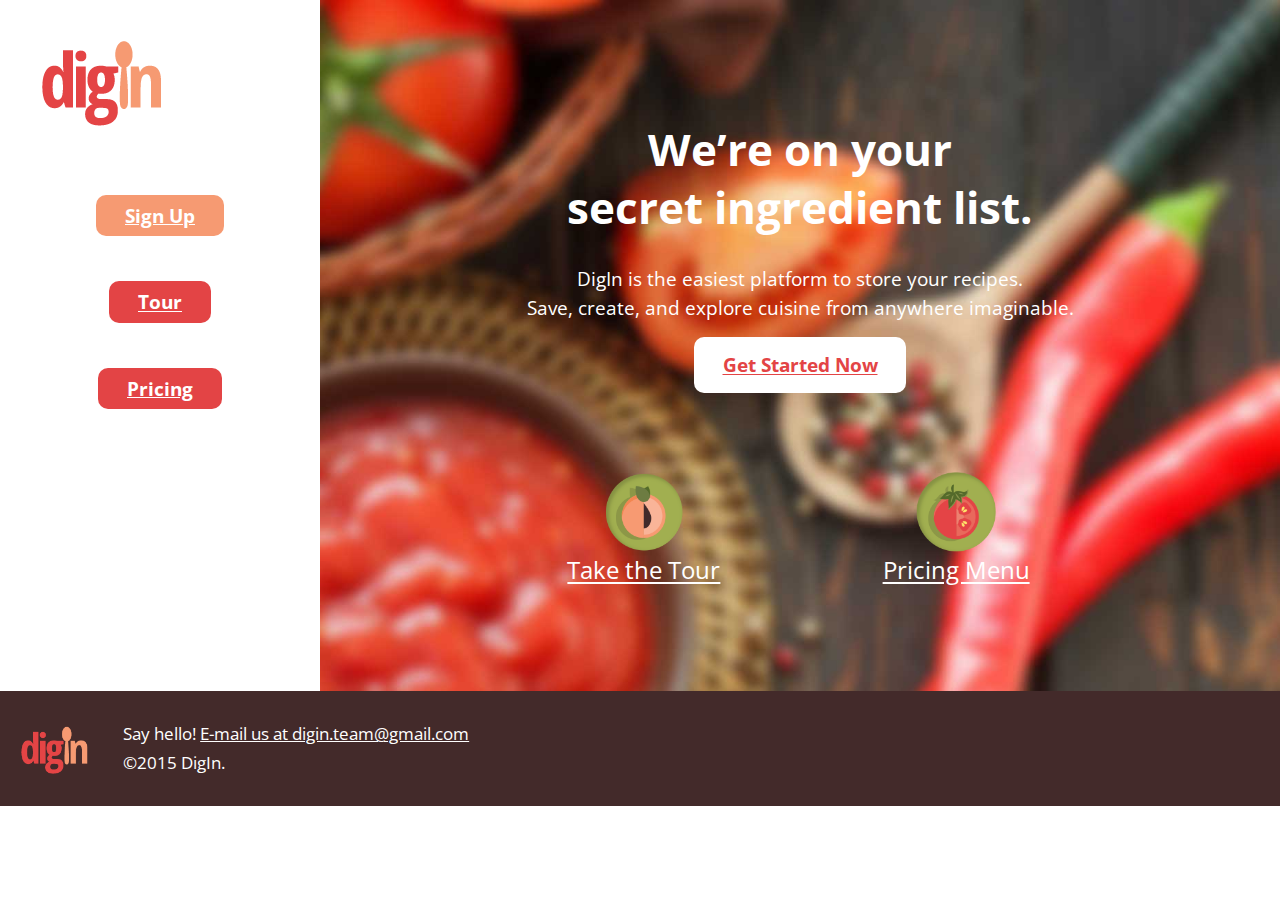
==== commit 19ac523f: "Added photos to tour page." ====
--- a/index.html
+++ b/index.html
@@ -59,8 +59,8 @@
 
 
     <div class="unit xs-1 s-1 m-1-3 l-1-3 push-0 text-center buckets padding-bottom pad-t">
-          <div class="media">
-            <a href="tour.html"><img class="media__img media__img--stacked iconimg" src="images/peach.png" alt="peach icon."></a>
+          <div class="">
+            <a href="tour.html"><img class="iconimg" src="images/peach.png" alt="peach icon."></a>
               <a href="tour.html" class="push-0 giga text-center pad-t-1-2 whitelink">Take the Tour</a>
 
           </div>
@@ -68,9 +68,9 @@
 
 
     <div class="unit xs-1 s-1 m-1-3 l-1-3 push-0 text-center buckets padding-bottom pad-t">
-        <div class="media">
-      <a href="tour.html"><img class="media__img media__img--stacked iconimg" src="images/tomato.png" alt="tomato icon."></a>
-      <a href="pricing.html" class="push-0 giga text-center pad-t-1-2 whitelink">Pricing Menu</a>
+      <div class="">
+        <a href="tour.html"><img class="iconimg" src="images/tomato.png" alt="tomato icon."></a>
+        <a href="pricing.html" class="push-0 giga text-center pad-t-1-2 whitelink">Pricing Menu</a>
       </div>
   </div>
 </div>
--- a/css/main.css
+++ b/css/main.css
@@ -83,7 +83,7 @@
   max-height: 75vh;
   position: relative;
   overflow: hidden;
-  background: url("../images/herobanner.png") no-repeat center top / cover;
+  background: url("../images/herobanner.jpg") no-repeat center top / cover;
   padding-top: 220%;
   background-color: darkgrey;
 }
@@ -99,7 +99,7 @@
   max-height: 75vh;
   position: relative;
   overflow: hidden;
-  background: url(http://placehold.it/1010x445/e34445) no-repeat center top / cover;
+  background: url("../images/herobanner2.jpg") no-repeat center top / cover;
   padding-top: 80%;
   background-color: darkgrey;
 }
@@ -111,8 +111,26 @@
   color: #fff;
   text-align: left;
 }
+.hero3{
+  max-height: 75vh;
+  position: relative;
+  overflow: hidden;
+  background: url("../images/herobanner3.jpg") no-repeat center top / cover;
+  padding-top: 80%;
+  background-color: darkgrey;
+}
+.hero-content3{
+  padding: 0 1rem;
+  position: absolute;
+  width: 100%;
+  bottom: 15%;
+  color: #fff;
+  text-align: left;
+}
+
+
 main{
-  background-color: #e6e6e6;
+  background-color: #c4cc76;
 }
 .icon{
   background: url("../images/peach.png");
@@ -144,12 +162,15 @@
 
 .iconimg{
   width: 90px;
+  display: block;
+  margin-left: auto;
+  margin-right: auto;
 }
 
 
 .peach{
   background-image: url("../images/peach.png");
-  background-size: 70px auto;
+  background-size: 80px auto;
   background-repeat: no-repeat;
   background-position: center 1em;
   padding: 5em 1em 1em 1em;
@@ -159,7 +180,7 @@
 
 .tomato{
   background-image: url("../images/tomato.png");
-  background-size: 70px auto;
+  background-size: 80px auto;
   background-repeat: no-repeat;
   background-position: center 1em;
   padding: 5em 1em 1em 1em;
@@ -169,7 +190,7 @@
 
 .bean{
   background-image: url("../images/bean.png");
-  background-size: 70px auto;
+  background-size: 80px auto;
   background-repeat: no-repeat;
   background-position: center 1em;
   padding: 5em 1em 1em 1em;
@@ -184,6 +205,9 @@
   .hero2{
     padding-top: 80%;
   }
+  .hero3{
+    padding-top: 80%;
+  }
 }
 
 @media only screen and (min-width: 22em){
@@ -195,6 +219,9 @@
     padding-top: 300%;
   }
   .hero2{
+    padding-top: 50%;
+  }
+  .hero3{
     padding-top: 50%;
   }
 }
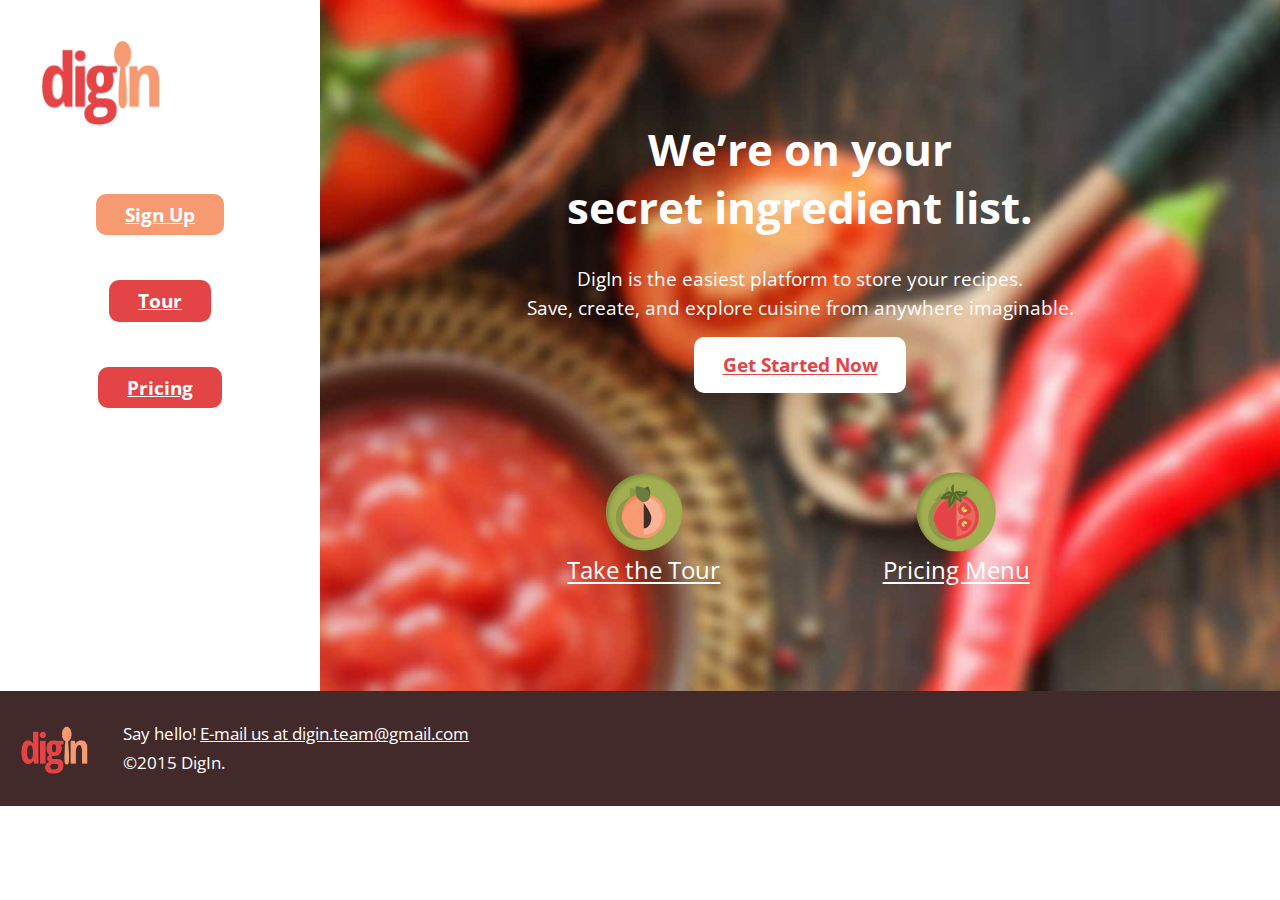
==== commit a59c354c: "working on sign up page & nav." ====
--- a/index.html
+++ b/index.html
@@ -24,7 +24,7 @@
 <header id="top" class="unit xs-1 s-1 m-1-4 l-1-4 pad-t pad-b">
   <div class="grid">
 <div class="unit xs-1-2 s-1-2 m-1 l-1">
-  <a  class="masthead" role="banner" href="index.html"><img class="gutter text-center" src="images/logo.png" alt="DigIn"></a>
+  <a  class="masthead" role="banner" href="index.html"><img class="gutter text-center headerlogo" src="images/logo.png" alt="DigIn"></a>
 </div>
 
 
--- a/css/main.css
+++ b/css/main.css
@@ -27,6 +27,9 @@
 .logo{
   width: 80px;
 }
+.headerlogo{
+  width: 120px;
+}
 nav li{
   display: inline;
 }
@@ -47,8 +50,8 @@
   cursor: pointer;
   font-size: 1.25rem;
   display: inline-block;
-  width: 80px;
-  float: left;
+  width: 30px;
+  text-align: left;
 
 }
 .nav-label img{
@@ -120,6 +123,23 @@
   background-color: darkgrey;
 }
 .hero-content3{
+  padding: 0 1rem;
+  position: absolute;
+  width: 100%;
+  bottom: 15%;
+  color: #fff;
+  text-align: left;
+}
+
+.hero4{
+  max-height: 75vh;
+  position: relative;
+  overflow: hidden;
+  background: url("../images/herobanner4.jpg") no-repeat center top / cover;
+  padding-top: 80%;
+  background-color: darkgrey;
+}
+.hero-content4{
   padding: 0 1rem;
   position: absolute;
   width: 100%;
@@ -166,6 +186,13 @@
   margin-left: auto;
   margin-right: auto;
 }
+fieldset{
+  border-color: #e34445;
+  background-color: white;
+}
+legend{
+  color:#e34445;
+}
 
 
 .peach{
@@ -216,13 +243,16 @@
     display: inline-block;
   }
   .hero{
-    padding-top: 300%;
+    padding-top: 200%;
   }
   .hero2{
     padding-top: 50%;
   }
   .hero3{
     padding-top: 50%;
+  }
+  .hero4{
+    padding-top: 50%
   }
 }
 @media only screen and (min-width: 32em){
@@ -232,6 +262,11 @@
       padding-top: 130%;
     }
 
+}
+@media only screen and (min-width: 38em){
+  .headerlogo{
+    width: 200px;
+  }
   .nav{
     display: block;
   }
@@ -241,7 +276,7 @@
 }
 @media only screen and (min-width: 46em){
   .hero{
-    padding-top: 150%;
+    padding-top: 96%;
   }
 }
 @media only screen and (min-width: 62em){
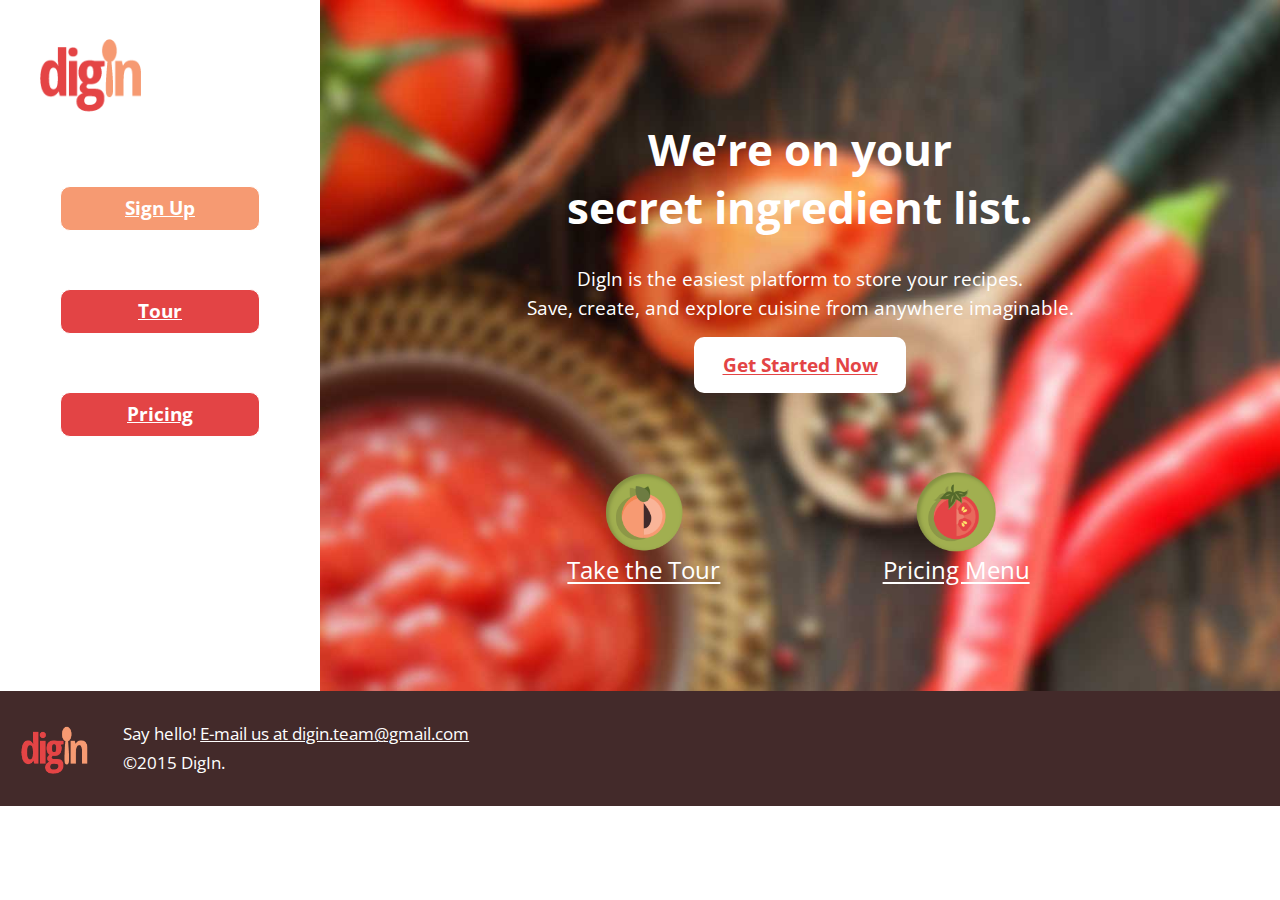
==== commit be8ce487: "Finished sign up form." ====
--- a/index.html
+++ b/index.html
@@ -27,8 +27,7 @@
   <a  class="masthead" role="banner" href="index.html"><img class="gutter text-center headerlogo" src="images/logo.png" alt="DigIn"></a>
 </div>
 
-
-<div class="unit xs-1-2 s-1-2 m-1 l-1">
+<div class="unit xs-1-2 s-1-2 m-1 l-1 gutter">
    <nav class="pad-t" role="navigation">
      <input type="checkbox" class="nav-check" id="nav-check">
      <label class="nav-label" for="nav-check"><img src="images/toggle.png" alt="open navigation."></label>
@@ -39,7 +38,7 @@
         <li class="pad-t pad-b"><a class="gutter island-1-4" href="pricing.html">Pricing</a></li>
       </ul>
   </nav>
-  </div>
+
   </div>
 </header>
 
--- a/css/main.css
+++ b/css/main.css
@@ -30,14 +30,9 @@
 .headerlogo{
   width: 120px;
 }
-nav li{
-  display: inline;
-}
-
 .nav{
   display: none;
 }
-
 .nav-check:checked ~ .nav{
   display: block;
 }
@@ -50,23 +45,37 @@
   cursor: pointer;
   font-size: 1.25rem;
   display: inline-block;
-  width: 30px;
-  text-align: left;
-
+  width: 40px;
 }
 .nav-label img{
   display: block;
   width: 100%;
 }
+nav ul {
+  width: 100%;
+  list-style-type: none;
+  margin: 0;
+  clear: left;
+  padding: 0;
+}
+
+nav li{
+  display: inline;
+}
 
 .button li{
-  width: 200px;
+  width: 100%;
+  max-width: 100px;
 }
 .button a{
-  width: 200px;
+  display: block;
+  color: white;
+  border: 1.5px solid;
+  border-radius: 10px;
+  border-color: white;
   background-color: #e34445;
-  color: white;
-  border-radius: 10px;
+  text-align: center;
+
 }
 .button a:hover, .button a.active{
   background-color: #f69a72;
@@ -150,7 +159,13 @@
 
 
 main{
-  background-color: #c4cc76;
+  background-color: #e34445;
+}
+p,li{
+  color: white;
+}
+h3{
+  color: #f69a72;
 }
 .icon{
   background: url("../images/peach.png");
@@ -187,7 +202,7 @@
   margin-right: auto;
 }
 fieldset{
-  border-color: #e34445;
+  border-color: #f69a72;
   background-color: white;
 }
 legend{
@@ -265,13 +280,17 @@
 }
 @media only screen and (min-width: 38em){
   .headerlogo{
-    width: 200px;
+    width: 180px;
   }
   .nav{
     display: block;
   }
   .nav-label{
     display: none;
+  }
+  .button li{
+    width: 100%;
+    max-width: 200px;
   }
 }
 @media only screen and (min-width: 46em){
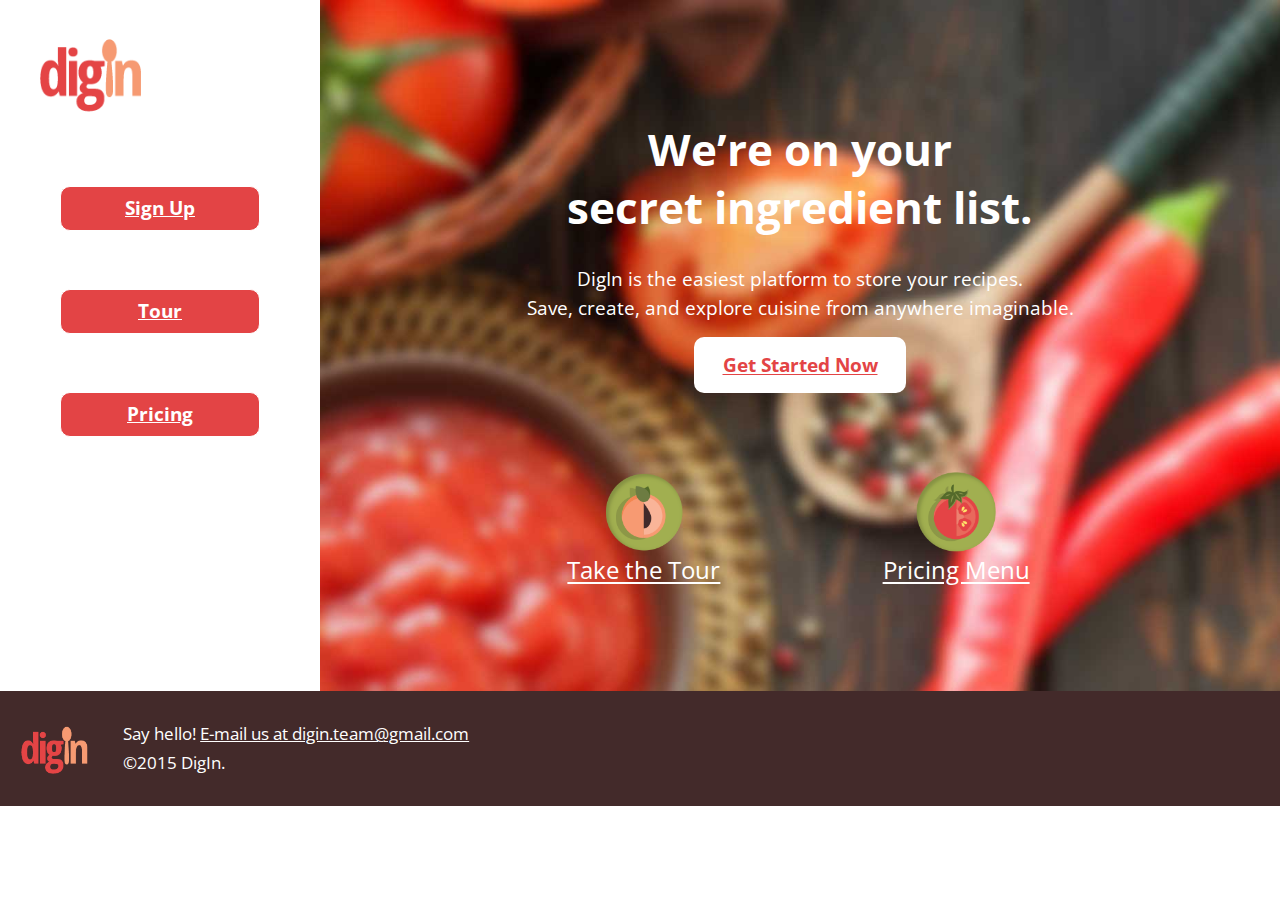
==== commit 77b55128: "Changed active class." ====
--- a/index.html
+++ b/index.html
@@ -33,7 +33,7 @@
      <label class="nav-label" for="nav-check"><img src="images/toggle.png" alt="open navigation."></label>
 
       <ul class="list-group text-center bold button nav">
-        <li class="pad-t pad-b"><a class="gutter island-1-4 active" href="signup.html">Sign Up</a></li>
+        <li class="pad-t pad-b"><a class="gutter island-1-4" href="signup.html">Sign Up</a></li>
         <li class="pad-t pad-b"><a class="gutter island-1-4" href="tour.html">Tour</a></li>
         <li class="pad-t pad-b"><a class="gutter island-1-4" href="pricing.html">Pricing</a></li>
       </ul>
